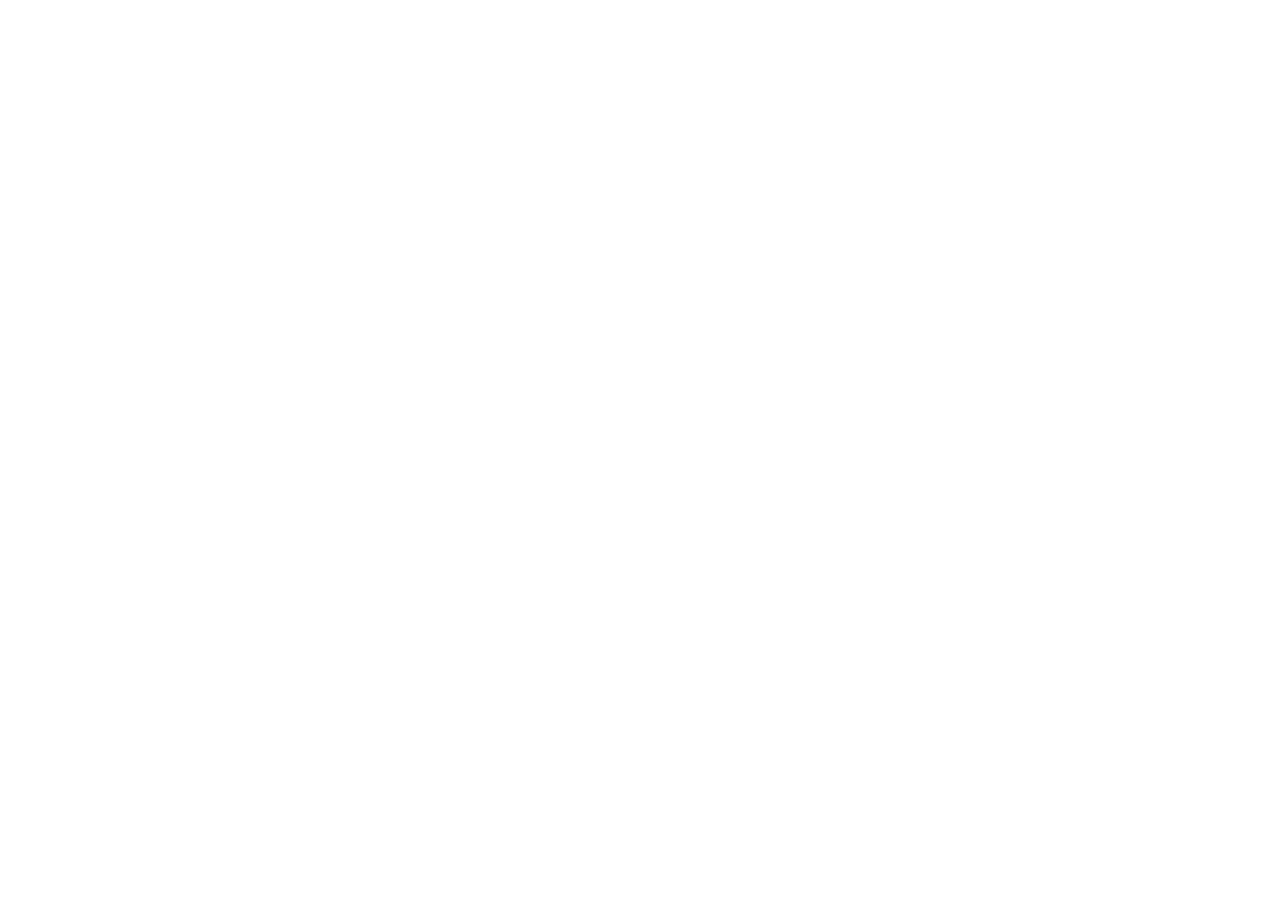
==== index.html @ a765d1c8 "mi primera versión" ====
<!DOCTYPE html>
<html lang="en">
<head>
    <meta charset="UTF-8">
    <meta name="viewport" content="width=device-width, initial-scale=1.0">
    <title>Segunda pre entrega</title>
    <link rel="stylesheet" href="estilos.css">
</head>
<body>
    
</body>
</html>
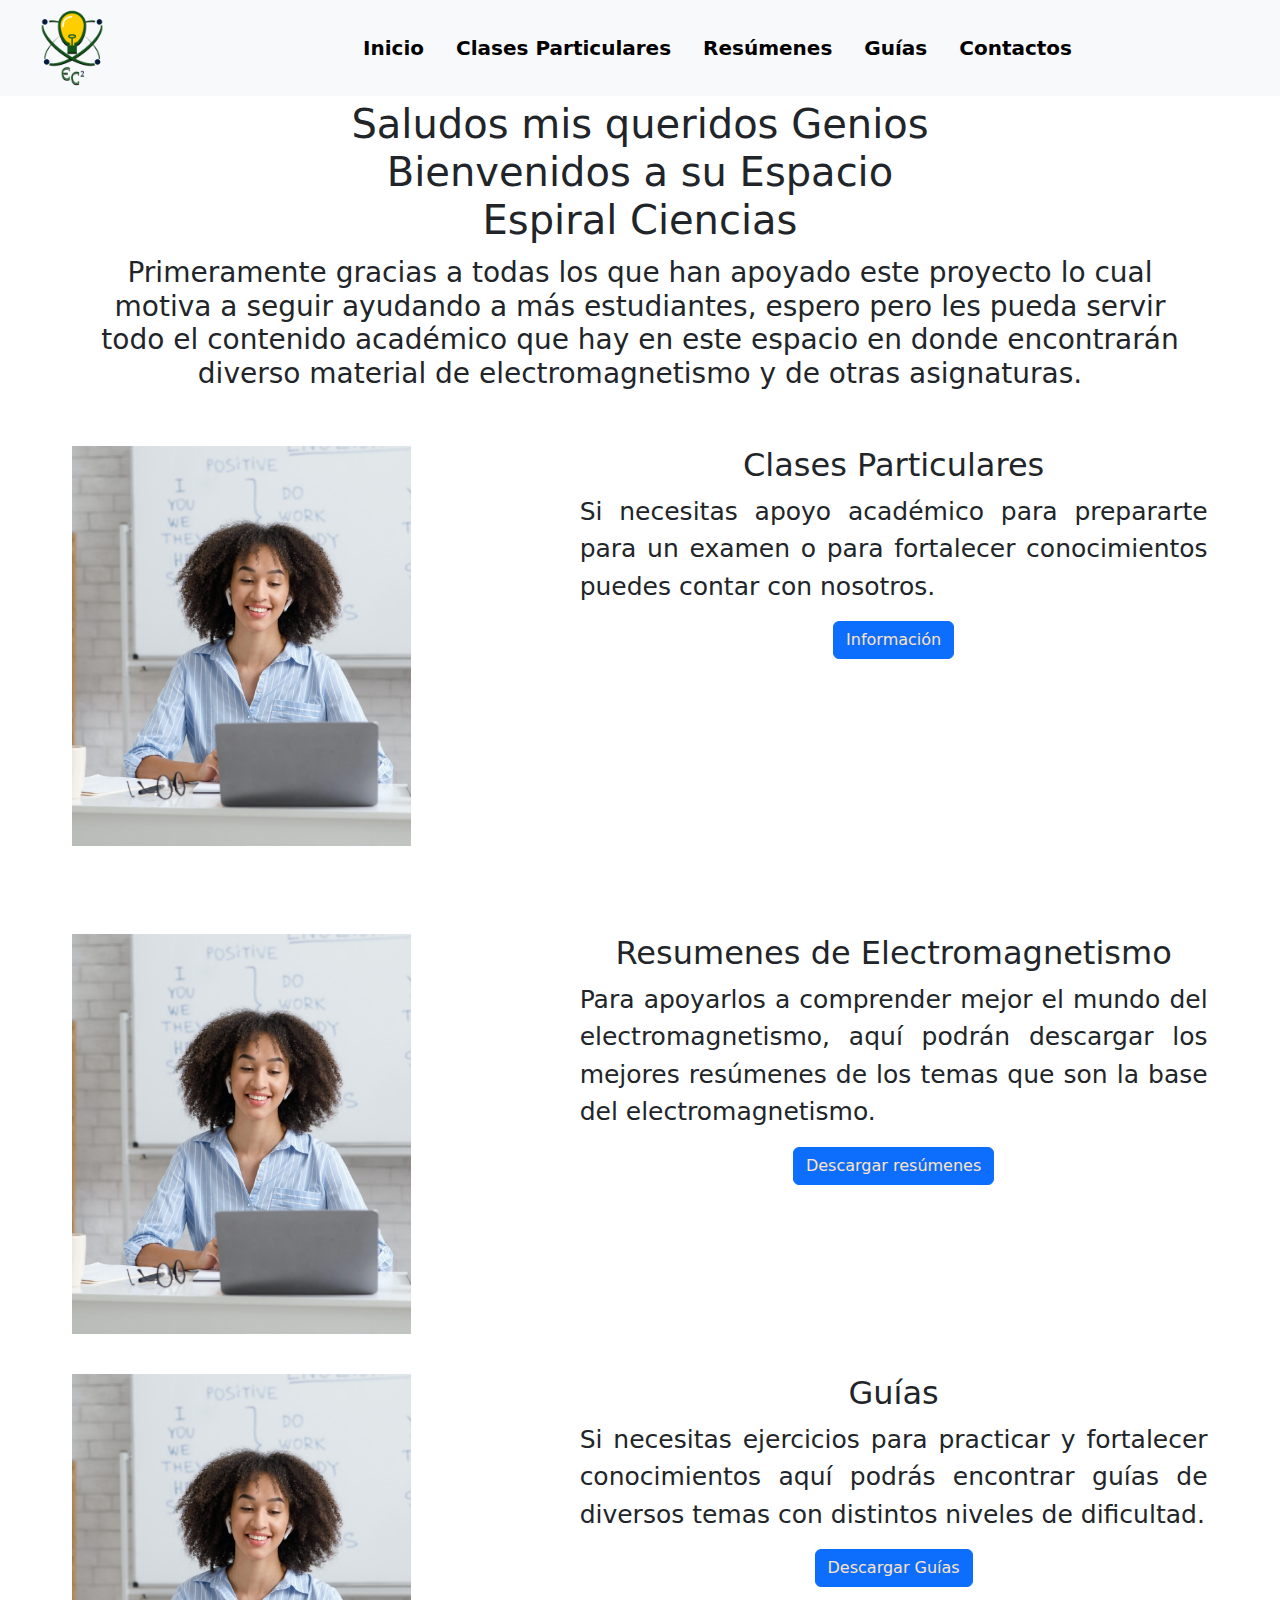
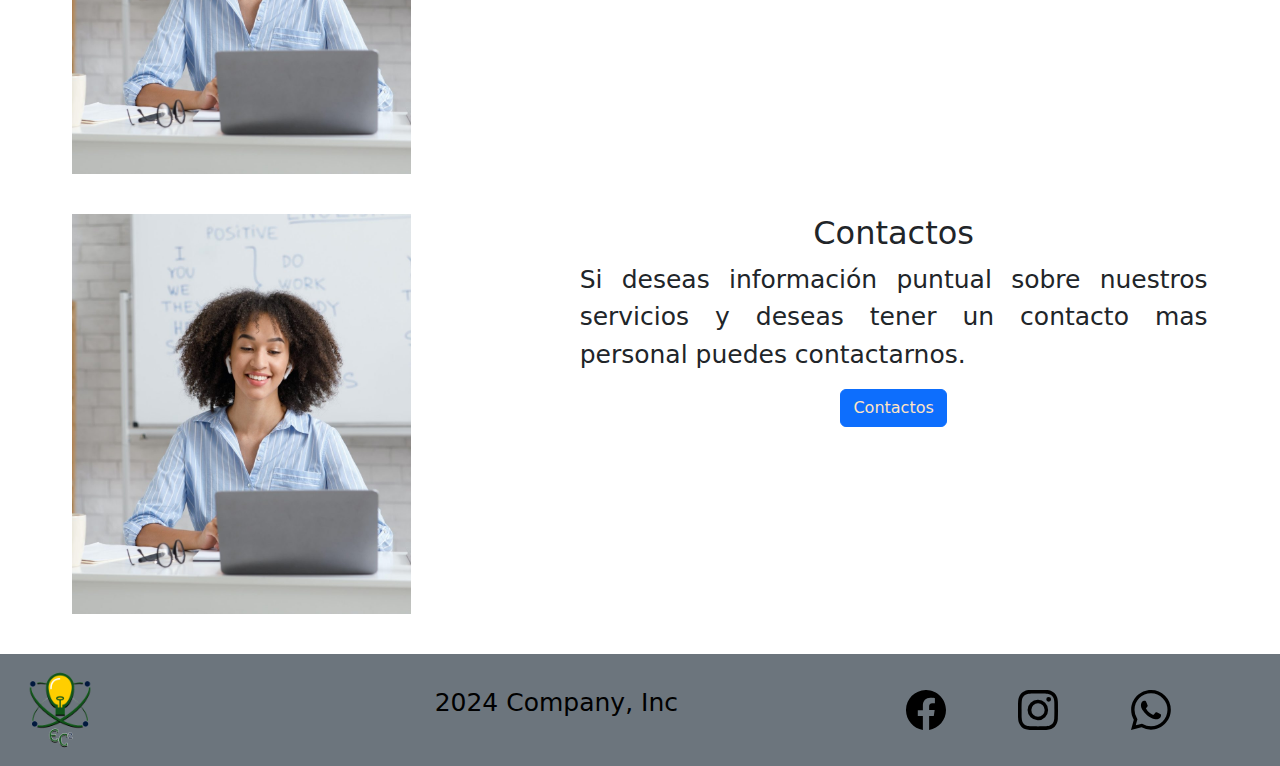
==== commit e7d6eafe: "pagina index completa" ====
--- a/index.html
+++ b/index.html
@@ -1,12 +1,251 @@
 <!DOCTYPE html>
 <html lang="en">
-<head>
-    <meta charset="UTF-8">
-    <meta name="viewport" content="width=device-width, initial-scale=1.0">
+  <head>
+    <meta charset="UTF-8" />
+    <meta name="viewport" content="width=device-width, initial-scale=1.0" />
     <title>Segunda pre entrega</title>
-    <link rel="stylesheet" href="estilos.css">
-</head>
-<body>
-    
-</body>
-</html>+
+    <!--boostrap inicio-->
+    <link
+      href="https://cdn.jsdelivr.net/npm/bootstrap@5.3.3/dist/css/bootstrap.min.css"
+      rel="stylesheet"
+      integrity="sha384-QWTKZyjpPEjISv5WaRU9OFeRpok6YctnYmDr5pNlyT2bRjXh0JMhjY6hW+ALEwIH"
+      crossorigin="anonymous"
+    />
+    <!--boostrap inicio-->
+
+    <link rel="stylesheet" href="estilos.css" />
+  </head>
+
+  <body>
+
+<!--menu de navegación inicio-->
+
+    <nav class="navbar navbar-expand-lg bg-body-tertiary">
+      <div class="container-fluid">
+        <div>
+          <img
+            class="logo"
+            src="Assets/LOGO_EC_By_BlushieBloom_TRANSPARENCIA (3).png"
+            alt="imagen logo"
+          />
+        </div>
+        <button
+          class="navbar-toggler"
+          type="button"
+          data-bs-toggle="collapse"
+          data-bs-target="#navbarNav"
+          aria-controls="navbarNav"
+          aria-expanded="false"
+          aria-label="Toggle navigation"
+        >
+          <span class="navbar-toggler-icon"></span>
+        </button>
+
+        <div
+          class="collapse navbar-collapse d-flex justify-content-end elementos"
+          id="navbarNav"
+        >
+          <ul class="navbar-nav">
+            <li class="nav-item">
+              <a
+                class="nav-link active text-black fs-5 text p-3 fw-bold"
+                aria-current="page"
+                href="#"
+                >Inicio</a
+              >
+            </li>
+            <li class="nav-item">
+              <a class="nav-link text-black fs-5 text p-3 fw-bold" href="#"
+                >Clases Particulares</a
+              >
+            </li>
+            <li class="nav-item">
+              <a class="nav-link text-black fs-5 text p-3 fw-bold" href="#"
+                >Resúmenes</a
+              >
+            </li>
+            <li class="nav-item">
+              <a
+                class="nav-link disabled text-black fs-5 p-3 text fw-bold"
+                aria-disabled="true"
+                >Guías</a
+              >
+            </li>
+            <li class="nav-item">
+              <a
+                class="nav-link disabled text-black fs-5 p-3 text fw-bold"
+                aria-disabled="true"
+                >Contactos</a
+              >
+            </li>
+          </ul>
+        </div>
+      </div>
+    </nav>
+
+    <!--menu de navegación final-->
+
+    <div>
+      <h1 class="bienvenidos">
+        Saludos mis queridos Genios <br />
+        Bienvenidos a su Espacio <br />
+        Espiral Ciencias
+      </h1>
+
+      <h3 class="parrafo1">
+        Primeramente gracias a todas los que han apoyado este proyecto lo cual
+        motiva a seguir ayudando a más estudiantes, espero pero les pueda servir
+        todo el contenido académico que hay en este espacio en donde encontrarán
+        diverso material de electromagnetismo y de otras asignaturas.
+      </h3>
+      <br /><br />
+    </div>
+
+    <!--publicidad clases particulares inicio-->
+    <div class="row d-flex justify-content-around fila1">
+      <img src="Assets/alumna estudiante.jpg" class="col-4 chicaes" alt="" />
+
+      <div class="col-9 col-sm-10 col-lg-6">
+        <h2 class="text-center">Clases Particulares</h2>
+        <p class="texto">
+          Si necesitas apoyo académico para prepararte para un examen o para
+          fortalecer conocimientos puedes contar con nosotros.
+        </p>
+
+        <div class="d-flex justify-content-center">
+          <button type="button" class="btn btn-primary">
+            <a
+              class="textoboton text-decoration-none"
+              href="https://www.youtube.com/watch?v=EfEcdz82FTg"
+            >
+              Información
+            </a>
+          </button>
+        </div>
+      </div>
+    </div>
+    <br /><br />
+    <!--publicidad clases particulares final-->
+
+    <!--publicidad resumenes inicio-->
+    <div class="row d-flex justify-content-around fila1">
+      <img src="Assets/alumna estudiante.jpg" class="col-4 chicaes" alt="" />
+
+      <div class="col-9 col-sm-10 col-lg-6">
+        <h2 class="text-center">Resumenes de Electromagnetismo</h2>
+        <p class="texto">
+          Para apoyarlos a comprender mejor el mundo del electromagnetismo, aquí
+          podrán descargar los mejores resúmenes de los temas que son la base
+          del electromagnetismo.
+        </p>
+        <div class="d-flex justify-content-center">
+          <button type="button" class="btn btn-primary">
+            <a
+              class="textoboton text-decoration-none"
+              href="https://www.youtube.com/watch?v=EfEcdz82FTg"
+            >
+              Descargar resúmenes
+            </a>
+          </button>
+        </div>
+      </div>
+    </div>
+    <!--publicidad resumenes final-->
+
+    <!--publicidad guías inicio-->
+    <div class="row d-flex justify-content-around fila1">
+      <img src="Assets/alumna estudiante.jpg" class="col-4 chicaes" alt="" />
+
+      <div class="col-9 col-sm-10 col-lg-6">
+        <h2 class="text-center">Guías</h2>
+        <p class="texto">
+          Si necesitas ejercicios para practicar y fortalecer conocimientos aquí
+          podrás encontrar guías de diversos temas con distintos niveles de
+          dificultad.
+        </p>
+        <div class="d-flex justify-content-center">
+          <button type="button" class="btn btn-primary">
+            <a
+              class="textoboton text-decoration-none"
+              href="https://www.youtube.com/watch?v=EfEcdz82FTg"
+            >
+              Descargar Guías
+            </a>
+          </button>
+        </div>
+      </div>
+    </div>
+    <!--publicidad guías final-->
+
+    <!--publicidad Contactos inicio-->
+    <div class="row d-flex justify-content-around fila1">
+      <img src="Assets/alumna estudiante.jpg" class="col-4 chicaes" alt="" />
+
+      <div class="col-9 col-sm-10 col-lg-6">
+        <h2 class="text-center">Contactos</h2>
+        <p class="texto">
+          Si deseas información puntual sobre nuestros servicios y deseas tener
+          un contacto mas personal puedes contactarnos.
+        </p>
+        <div class="d-flex justify-content-center">
+          <button type="button" class="btn btn-primary">
+            <a
+              class="textoboton text-decoration-none"
+              href="https://www.youtube.com/watch?v=EfEcdz82FTg"
+            >
+              Contactos
+            </a>
+          </button>
+        </div>
+      </div>
+    </div>
+    <!--publicidad Contactos final-->
+
+    <!--footer inicio-->
+    <footer class="row bg-secondary text-black">
+
+      <div class="col-4 mt-3 mb-3">
+
+       <img src="Assets/LOGO_EC_By_BlushieBloom_TRANSPARENCIA (3).png" class="logo" alt="">
+
+
+      </div>
+
+      <div class="col-4 m-auto">
+      <p>2024 Company, Inc</p>
+
+
+      </div>
+
+      <!--redes sociales inicio-->
+      <div class="redes col-4 m-auto">
+
+        <div class="d-flex justify-content-around">
+        <svg xmlns="http://www.w3.org/2000/svg" width="40" height="40" fill="currentColor" class="bi bi-facebook" viewBox="0 0 16 16">
+          <path d="M16 8.049c0-4.446-3.582-8.05-8-8.05C3.58 0-.002 3.603-.002 8.05c0 4.017 2.926 7.347 6.75 7.951v-5.625h-2.03V8.05H6.75V6.275c0-2.017 1.195-3.131 3.022-3.131.876 0 1.791.157 1.791.157v1.98h-1.009c-.993 0-1.303.621-1.303 1.258v1.51h2.218l-.354 2.326H9.25V16c3.824-.604 6.75-3.934 6.75-7.951"/>
+        </svg>
+
+        <svg xmlns="http://www.w3.org/2000/svg" width="40" height="40" fill="currentColor" class="bi bi-instagram" viewBox="0 0 16 16">
+          <path d="M8 0C5.829 0 5.556.01 4.703.048 3.85.088 3.269.222 2.76.42a3.9 3.9 0 0 0-1.417.923A3.9 3.9 0 0 0 .42 2.76C.222 3.268.087 3.85.048 4.7.01 5.555 0 5.827 0 8.001c0 2.172.01 2.444.048 3.297.04.852.174 1.433.372 1.942.205.526.478.972.923 1.417.444.445.89.719 1.416.923.51.198 1.09.333 1.942.372C5.555 15.99 5.827 16 8 16s2.444-.01 3.298-.048c.851-.04 1.434-.174 1.943-.372a3.9 3.9 0 0 0 1.416-.923c.445-.445.718-.891.923-1.417.197-.509.332-1.09.372-1.942C15.99 10.445 16 10.173 16 8s-.01-2.445-.048-3.299c-.04-.851-.175-1.433-.372-1.941a3.9 3.9 0 0 0-.923-1.417A3.9 3.9 0 0 0 13.24.42c-.51-.198-1.092-.333-1.943-.372C10.443.01 10.172 0 7.998 0zm-.717 1.442h.718c2.136 0 2.389.007 3.232.046.78.035 1.204.166 1.486.275.373.145.64.319.92.599s.453.546.598.92c.11.281.24.705.275 1.485.039.843.047 1.096.047 3.231s-.008 2.389-.047 3.232c-.035.78-.166 1.203-.275 1.485a2.5 2.5 0 0 1-.599.919c-.28.28-.546.453-.92.598-.28.11-.704.24-1.485.276-.843.038-1.096.047-3.232.047s-2.39-.009-3.233-.047c-.78-.036-1.203-.166-1.485-.276a2.5 2.5 0 0 1-.92-.598 2.5 2.5 0 0 1-.6-.92c-.109-.281-.24-.705-.275-1.485-.038-.843-.046-1.096-.046-3.233s.008-2.388.046-3.231c.036-.78.166-1.204.276-1.486.145-.373.319-.64.599-.92s.546-.453.92-.598c.282-.11.705-.24 1.485-.276.738-.034 1.024-.044 2.515-.045zm4.988 1.328a.96.96 0 1 0 0 1.92.96.96 0 0 0 0-1.92m-4.27 1.122a4.109 4.109 0 1 0 0 8.217 4.109 4.109 0 0 0 0-8.217m0 1.441a2.667 2.667 0 1 1 0 5.334 2.667 2.667 0 0 1 0-5.334"/>
+        </svg>
+
+        <svg xmlns="http://www.w3.org/2000/svg" width="40" height="40" fill="currentColor" class="bi bi-whatsapp" viewBox="0 0 16 16">
+          <path d="M13.601 2.326A7.85 7.85 0 0 0 7.994 0C3.627 0 .068 3.558.064 7.926c0 1.399.366 2.76 1.057 3.965L0 16l4.204-1.102a7.9 7.9 0 0 0 3.79.965h.004c4.368 0 7.926-3.558 7.93-7.93A7.9 7.9 0 0 0 13.6 2.326zM7.994 14.521a6.6 6.6 0 0 1-3.356-.92l-.24-.144-2.494.654.666-2.433-.156-.251a6.56 6.56 0 0 1-1.007-3.505c0-3.626 2.957-6.584 6.591-6.584a6.56 6.56 0 0 1 4.66 1.931 6.56 6.56 0 0 1 1.928 4.66c-.004 3.639-2.961 6.592-6.592 6.592m3.615-4.934c-.197-.099-1.17-.578-1.353-.646-.182-.065-.315-.099-.445.099-.133.197-.513.646-.627.775-.114.133-.232.148-.43.05-.197-.1-.836-.308-1.592-.985-.59-.525-.985-1.175-1.103-1.372-.114-.198-.011-.304.088-.403.087-.088.197-.232.296-.346.1-.114.133-.198.198-.33.065-.134.034-.248-.015-.347-.05-.099-.445-1.076-.612-1.47-.16-.389-.323-.335-.445-.34-.114-.007-.247-.007-.38-.007a.73.73 0 0 0-.529.247c-.182.198-.691.677-.691 1.654s.71 1.916.81 2.049c.098.133 1.394 2.132 3.383 2.992.47.205.84.326 1.129.418.475.152.904.129 1.246.08.38-.058 1.171-.48 1.338-.943.164-.464.164-.86.114-.943-.049-.084-.182-.133-.38-.232"/>
+        </svg><div>
+
+      </div>
+    <!--redes sociales final-->
+
+
+    </footer>
+
+    <!--footer final-->
+
+    <script
+      src="https://cdn.jsdelivr.net/npm/bootstrap@5.3.3/dist/js/bootstrap.bundle.min.js"
+      integrity="sha384-YvpcrYf0tY3lHB60NNkmXc5s9fDVZLESaAA55NDzOxhy9GkcIdslK1eN7N6jIeHz"
+      crossorigin="anonymous"
+    ></script>
+  </body>
+</html>
--- a/estilos.css
+++ b/estilos.css
@@ -0,0 +1,63 @@
+.logo {
+
+width: 80px;
+
+margin-left: 20px;
+
+}
+
+.elementos {
+
+
+    margin-right: 180px;
+}
+
+.bienvenidos {
+
+text-align: center;
+
+padding: 4px;
+
+
+}
+
+.parrafo1 {
+
+    text-align: center;
+    margin-left: 90px;
+    margin-right: 90px;
+}
+
+.fila1 {   
+
+margin-bottom: 40px;
+
+
+}
+
+.chicaes {
+
+height: 400px;
+width: auto;
+
+}
+
+.textoboton {
+
+color: bisque;
+
+
+}
+
+.texto {
+
+text-align: justify;
+
+}
+
+p {
+
+    font-size: 25px;
+
+}
+
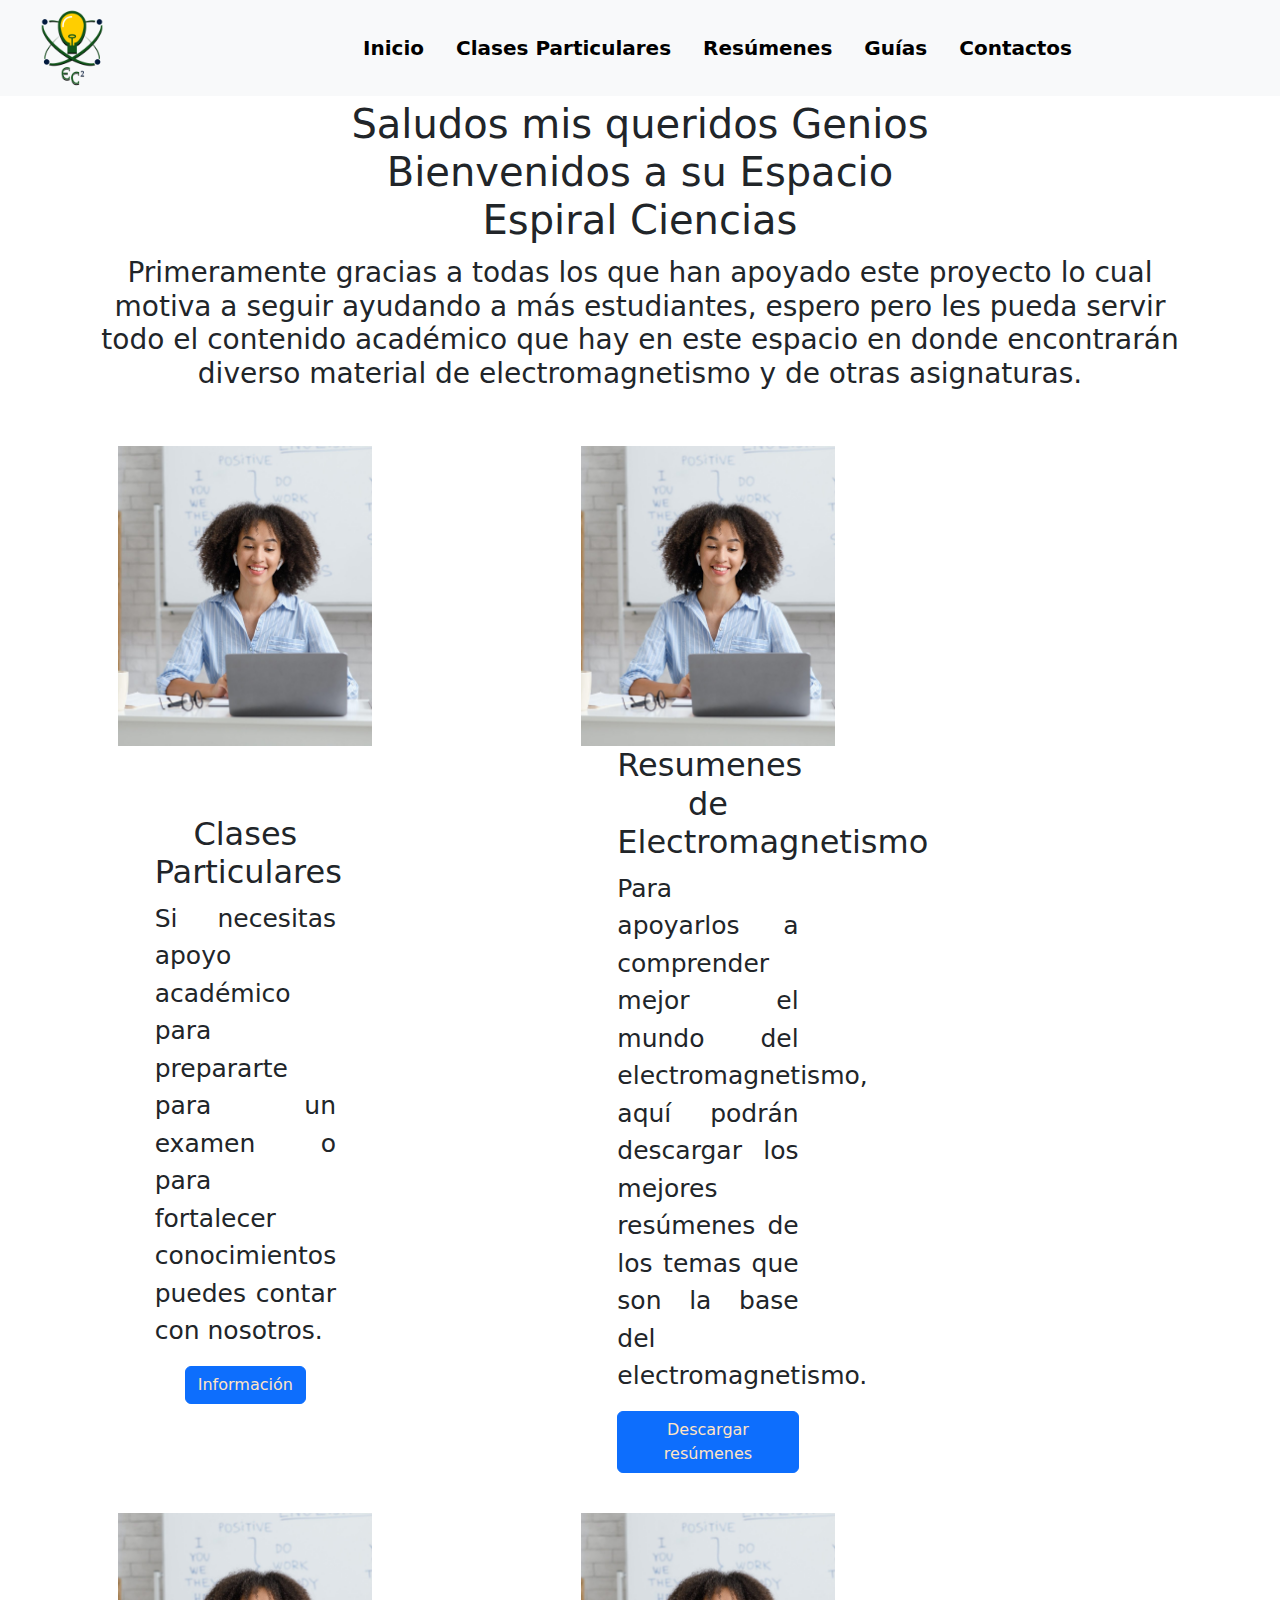
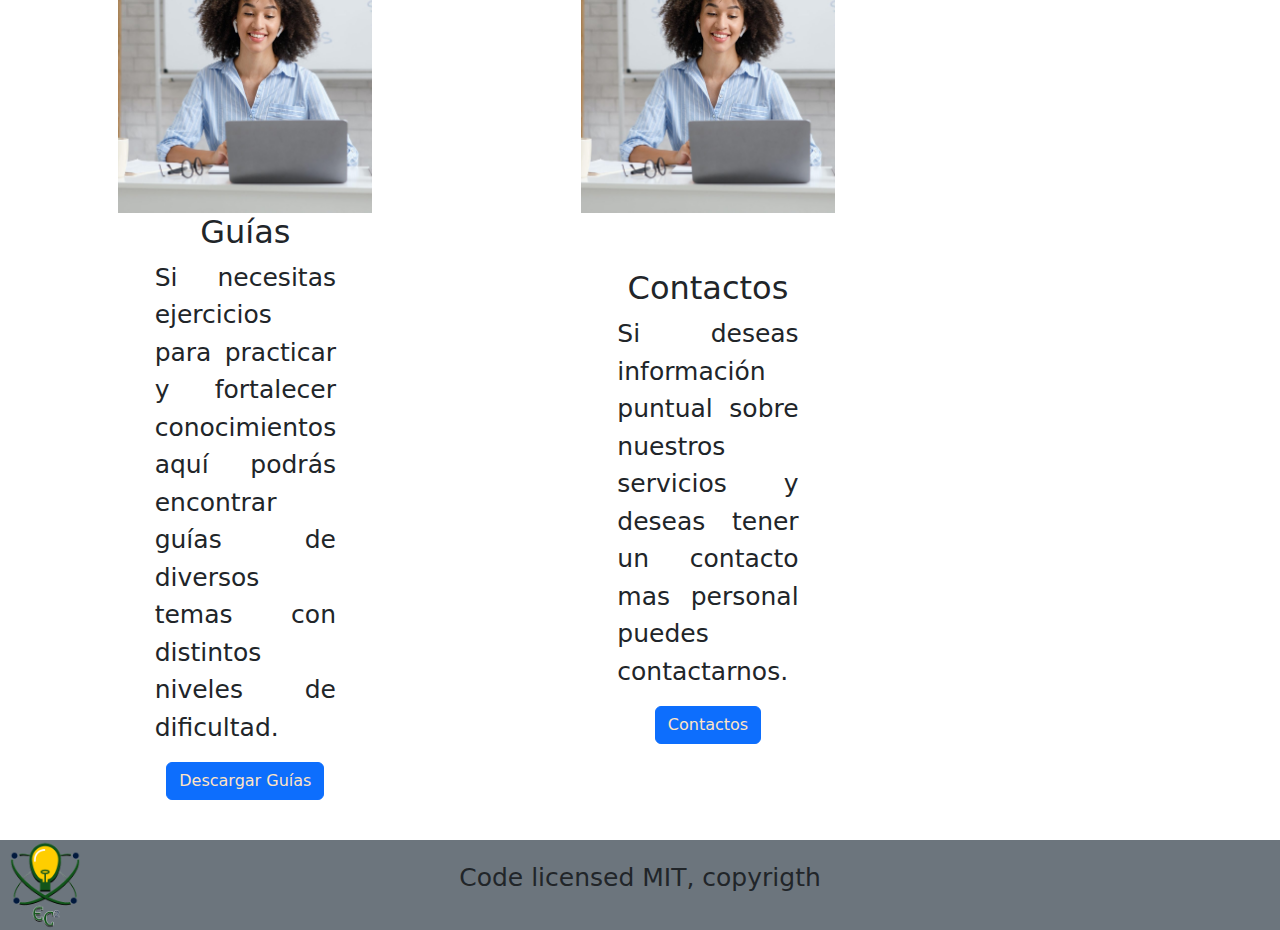
==== commit cc269c83: "3era pagina creada guias" ====
--- a/index.html
+++ b/index.html
@@ -4,6 +4,19 @@
     <meta charset="UTF-8" />
     <meta name="viewport" content="width=device-width, initial-scale=1.0" />
     <title>Segunda pre entrega</title>
+
+
+     <!--comienzo cdnj para agregar icono-->
+
+     <link
+     rel="stylesheet"
+     href="https://cdnjs.cloudflare.com/ajax/libs/font-awesome/6.5.2/css/all.min.css"
+     integrity="sha512-SnH5WK+bZxgPHs44uWIX+LLJAJ9/2PkPKZ5QiAj6Ta86w+fsb2TkcmfRyVX3pBnMFcV7oQPJkl9QevSCWr3W6A=="
+     crossorigin="anonymous"
+     referrerpolicy="no-referrer"
+   />
+
+   <!--final cdnj para agregar icono-->
 
     <!--boostrap inicio-->
     <link
@@ -12,14 +25,13 @@
       integrity="sha384-QWTKZyjpPEjISv5WaRU9OFeRpok6YctnYmDr5pNlyT2bRjXh0JMhjY6hW+ALEwIH"
       crossorigin="anonymous"
     />
-    <!--boostrap inicio-->
+    <!--boostrap final-->
 
     <link rel="stylesheet" href="estilos.css" />
   </head>
 
   <body>
-
-<!--menu de navegación inicio-->
+    <!--menu de navegación inicio-->
 
     <nav class="navbar navbar-expand-lg bg-body-tertiary">
       <div class="container-fluid">
@@ -86,6 +98,8 @@
 
     <!--menu de navegación final-->
 
+    <!--palabras de bienvenida inicio-->
+
     <div>
       <h1 class="bienvenidos">
         Saludos mis queridos Genios <br />
@@ -102,142 +116,134 @@
       <br /><br />
     </div>
 
-    <!--publicidad clases particulares inicio-->
-    <div class="row d-flex justify-content-around fila1">
-      <img src="Assets/alumna estudiante.jpg" class="col-4 chicaes" alt="" />
-
-      <div class="col-9 col-sm-10 col-lg-6">
-        <h2 class="text-center">Clases Particulares</h2>
-        <p class="texto">
-          Si necesitas apoyo académico para prepararte para un examen o para
-          fortalecer conocimientos puedes contar con nosotros.
-        </p>
-
-        <div class="d-flex justify-content-center">
-          <button type="button" class="btn btn-primary">
-            <a
-              class="textoboton text-decoration-none"
-              href="https://www.youtube.com/watch?v=EfEcdz82FTg"
-            >
-              Información
-            </a>
-          </button>
-        </div>
-      </div>
-    </div>
-    <br /><br />
-    <!--publicidad clases particulares final-->
-
-    <!--publicidad resumenes inicio-->
-    <div class="row d-flex justify-content-around fila1">
-      <img src="Assets/alumna estudiante.jpg" class="col-4 chicaes" alt="" />
-
-      <div class="col-9 col-sm-10 col-lg-6">
-        <h2 class="text-center">Resumenes de Electromagnetismo</h2>
-        <p class="texto">
-          Para apoyarlos a comprender mejor el mundo del electromagnetismo, aquí
-          podrán descargar los mejores resúmenes de los temas que son la base
-          del electromagnetismo.
-        </p>
-        <div class="d-flex justify-content-center">
-          <button type="button" class="btn btn-primary">
-            <a
-              class="textoboton text-decoration-none"
-              href="https://www.youtube.com/watch?v=EfEcdz82FTg"
-            >
-              Descargar resúmenes
-            </a>
-          </button>
-        </div>
-      </div>
-    </div>
-    <!--publicidad resumenes final-->
-
-    <!--publicidad guías inicio-->
-    <div class="row d-flex justify-content-around fila1">
-      <img src="Assets/alumna estudiante.jpg" class="col-4 chicaes" alt="" />
-
-      <div class="col-9 col-sm-10 col-lg-6">
-        <h2 class="text-center">Guías</h2>
-        <p class="texto">
-          Si necesitas ejercicios para practicar y fortalecer conocimientos aquí
-          podrás encontrar guías de diversos temas con distintos niveles de
-          dificultad.
-        </p>
-        <div class="d-flex justify-content-center">
-          <button type="button" class="btn btn-primary">
-            <a
-              class="textoboton text-decoration-none"
-              href="https://www.youtube.com/watch?v=EfEcdz82FTg"
-            >
-              Descargar Guías
-            </a>
-          </button>
-        </div>
-      </div>
-    </div>
-    <!--publicidad guías final-->
-
-    <!--publicidad Contactos inicio-->
-    <div class="row d-flex justify-content-around fila1">
-      <img src="Assets/alumna estudiante.jpg" class="col-4 chicaes" alt="" />
-
-      <div class="col-9 col-sm-10 col-lg-6">
-        <h2 class="text-center">Contactos</h2>
-        <p class="texto">
-          Si deseas información puntual sobre nuestros servicios y deseas tener
-          un contacto mas personal puedes contactarnos.
-        </p>
-        <div class="d-flex justify-content-center">
-          <button type="button" class="btn btn-primary">
-            <a
-              class="textoboton text-decoration-none"
-              href="https://www.youtube.com/watch?v=EfEcdz82FTg"
-            >
-              Contactos
-            </a>
-          </button>
+    <!--palabras de bienvenida final-->
+
+    <div class="mama row">
+      <!--publicidad clases particulares inicio-->
+
+      <div class="row d-flex justify-content-around fila1 col-lg-4">
+        <img src="Assets/alumna estudiante.jpg" class="col-4 chicaes" alt="" />
+
+        <div class="col-9 col-sm-10 col-lg-6">
+          <h2 class="text-center">Clases Particulares</h2>
+          <p class="texto">
+            Si necesitas apoyo académico para prepararte para un examen o para
+            fortalecer conocimientos puedes contar con nosotros.
+          </p>
+
+          <div class="d-flex justify-content-center">
+            <button type="button" class="btn btn-primary">
+              <a
+                class="textoboton text-decoration-none"
+                href="https://www.youtube.com/watch?v=EfEcdz82FTg"
+              >
+                Información
+              </a>
+            </button>
+          </div>
+        </div>
+      </div>
+      <br /><br />
+
+      <!--publicidad clases particulares final-->
+
+      <!--publicidad resumenes inicio-->
+
+      <div class="row d-flex justify-content-around fila1 col-lg-4">
+        <img src="Assets/alumna estudiante.jpg" class="col-4 chicaes" alt="" />
+
+        <div class="col-9 col-sm-10 col-lg-6">
+          <h2 class="text-center">Resumenes de Electromagnetismo</h2>
+          <p class="texto">
+            Para apoyarlos a comprender mejor el mundo del electromagnetismo,
+            aquí podrán descargar los mejores resúmenes de los temas que son la
+            base del electromagnetismo.
+          </p>
+          <div class="d-flex justify-content-center">
+            <button type="button" class="btn btn-primary">
+              <a
+                class="textoboton text-decoration-none"
+                href="https://www.youtube.com/watch?v=EfEcdz82FTg"
+              >
+                Descargar resúmenes
+              </a>
+            </button>
+          </div>
+        </div>
+      </div>
+      <!--publicidad resumenes final-->
+
+      <!--publicidad guías inicio-->
+      <div class="row d-flex justify-content-around fila1 col-lg-4">
+        <img src="Assets/alumna estudiante.jpg" class="col-4 chicaes" alt="" />
+
+        <div class="col-9 col-sm-10 col-lg-6">
+          <h2 class="text-center">Guías</h2>
+          <p class="texto">
+            Si necesitas ejercicios para practicar y fortalecer conocimientos
+            aquí podrás encontrar guías de diversos temas con distintos niveles
+            de dificultad.
+          </p>
+          <div class="d-flex justify-content-center">
+            <button type="button" class="btn btn-primary">
+              <a
+                class="textoboton text-decoration-none"
+                href="https://www.youtube.com/watch?v=EfEcdz82FTg"
+              >
+                Descargar Guías
+              </a>
+            </button>
+          </div>
+        </div>
+      </div>
+      <!--publicidad guías final-->
+
+      <!--publicidad Contactos inicio-->
+      <div class="row d-flex justify-content-around fila1 col-lg-4">
+        <img src="Assets/alumna estudiante.jpg" class="col-4 chicaes" alt="" />
+
+        <div class="col-9 col-sm-10 col-lg-6">
+          <h2 class="text-center">Contactos</h2>
+          <p class="texto">
+            Si deseas información puntual sobre nuestros servicios y deseas
+            tener un contacto mas personal puedes contactarnos.
+          </p>
+          <div class="d-flex justify-content-center">
+            <button type="button" class="btn btn-primary">
+              <a
+                class="textoboton text-decoration-none"
+                href="https://www.youtube.com/watch?v=EfEcdz82FTg"
+              >
+                Contactos
+              </a>
+            </button>
+          </div>
         </div>
       </div>
     </div>
     <!--publicidad Contactos final-->
 
-    <!--footer inicio-->
-    <footer class="row bg-secondary text-black">
-
-      <div class="col-4 mt-3 mb-3">
-
-       <img src="Assets/LOGO_EC_By_BlushieBloom_TRANSPARENCIA (3).png" class="logo" alt="">
-
-
-      </div>
-
-      <div class="col-4 m-auto">
-      <p>2024 Company, Inc</p>
-
-
-      </div>
-
-      <!--redes sociales inicio-->
-      <div class="redes col-4 m-auto">
-
-        <div class="d-flex justify-content-around">
-        <svg xmlns="http://www.w3.org/2000/svg" width="40" height="40" fill="currentColor" class="bi bi-facebook" viewBox="0 0 16 16">
-          <path d="M16 8.049c0-4.446-3.582-8.05-8-8.05C3.58 0-.002 3.603-.002 8.05c0 4.017 2.926 7.347 6.75 7.951v-5.625h-2.03V8.05H6.75V6.275c0-2.017 1.195-3.131 3.022-3.131.876 0 1.791.157 1.791.157v1.98h-1.009c-.993 0-1.303.621-1.303 1.258v1.51h2.218l-.354 2.326H9.25V16c3.824-.604 6.75-3.934 6.75-7.951"/>
-        </svg>
-
-        <svg xmlns="http://www.w3.org/2000/svg" width="40" height="40" fill="currentColor" class="bi bi-instagram" viewBox="0 0 16 16">
-          <path d="M8 0C5.829 0 5.556.01 4.703.048 3.85.088 3.269.222 2.76.42a3.9 3.9 0 0 0-1.417.923A3.9 3.9 0 0 0 .42 2.76C.222 3.268.087 3.85.048 4.7.01 5.555 0 5.827 0 8.001c0 2.172.01 2.444.048 3.297.04.852.174 1.433.372 1.942.205.526.478.972.923 1.417.444.445.89.719 1.416.923.51.198 1.09.333 1.942.372C5.555 15.99 5.827 16 8 16s2.444-.01 3.298-.048c.851-.04 1.434-.174 1.943-.372a3.9 3.9 0 0 0 1.416-.923c.445-.445.718-.891.923-1.417.197-.509.332-1.09.372-1.942C15.99 10.445 16 10.173 16 8s-.01-2.445-.048-3.299c-.04-.851-.175-1.433-.372-1.941a3.9 3.9 0 0 0-.923-1.417A3.9 3.9 0 0 0 13.24.42c-.51-.198-1.092-.333-1.943-.372C10.443.01 10.172 0 7.998 0zm-.717 1.442h.718c2.136 0 2.389.007 3.232.046.78.035 1.204.166 1.486.275.373.145.64.319.92.599s.453.546.598.92c.11.281.24.705.275 1.485.039.843.047 1.096.047 3.231s-.008 2.389-.047 3.232c-.035.78-.166 1.203-.275 1.485a2.5 2.5 0 0 1-.599.919c-.28.28-.546.453-.92.598-.28.11-.704.24-1.485.276-.843.038-1.096.047-3.232.047s-2.39-.009-3.233-.047c-.78-.036-1.203-.166-1.485-.276a2.5 2.5 0 0 1-.92-.598 2.5 2.5 0 0 1-.6-.92c-.109-.281-.24-.705-.275-1.485-.038-.843-.046-1.096-.046-3.233s.008-2.388.046-3.231c.036-.78.166-1.204.276-1.486.145-.373.319-.64.599-.92s.546-.453.92-.598c.282-.11.705-.24 1.485-.276.738-.034 1.024-.044 2.515-.045zm4.988 1.328a.96.96 0 1 0 0 1.92.96.96 0 0 0 0-1.92m-4.27 1.122a4.109 4.109 0 1 0 0 8.217 4.109 4.109 0 0 0 0-8.217m0 1.441a2.667 2.667 0 1 1 0 5.334 2.667 2.667 0 0 1 0-5.334"/>
-        </svg>
-
-        <svg xmlns="http://www.w3.org/2000/svg" width="40" height="40" fill="currentColor" class="bi bi-whatsapp" viewBox="0 0 16 16">
-          <path d="M13.601 2.326A7.85 7.85 0 0 0 7.994 0C3.627 0 .068 3.558.064 7.926c0 1.399.366 2.76 1.057 3.965L0 16l4.204-1.102a7.9 7.9 0 0 0 3.79.965h.004c4.368 0 7.926-3.558 7.93-7.93A7.9 7.9 0 0 0 13.6 2.326zM7.994 14.521a6.6 6.6 0 0 1-3.356-.92l-.24-.144-2.494.654.666-2.433-.156-.251a6.56 6.56 0 0 1-1.007-3.505c0-3.626 2.957-6.584 6.591-6.584a6.56 6.56 0 0 1 4.66 1.931 6.56 6.56 0 0 1 1.928 4.66c-.004 3.639-2.961 6.592-6.592 6.592m3.615-4.934c-.197-.099-1.17-.578-1.353-.646-.182-.065-.315-.099-.445.099-.133.197-.513.646-.627.775-.114.133-.232.148-.43.05-.197-.1-.836-.308-1.592-.985-.59-.525-.985-1.175-1.103-1.372-.114-.198-.011-.304.088-.403.087-.088.197-.232.296-.346.1-.114.133-.198.198-.33.065-.134.034-.248-.015-.347-.05-.099-.445-1.076-.612-1.47-.16-.389-.323-.335-.445-.34-.114-.007-.247-.007-.38-.007a.73.73 0 0 0-.529.247c-.182.198-.691.677-.691 1.654s.71 1.916.81 2.049c.098.133 1.394 2.132 3.383 2.992.47.205.84.326 1.129.418.475.152.904.129 1.246.08.38-.058 1.171-.48 1.338-.943.164-.464.164-.86.114-.943-.049-.084-.182-.133-.38-.232"/>
-        </svg><div>
-
-      </div>
-    <!--redes sociales final-->
-
-
+    <!--footer inicia-->
+
+    <footer class="row bg-secondary">
+      <div class="col-4">
+        <img
+          src="Assets/LOGO_EC_By_BlushieBloom_TRANSPARENCIA (3).png"
+          width="90px"
+          height="auto"
+          alt=""
+        />
+      </div>
+
+      <div class="col-4 derechos m-auto">
+        <p class="text-center">Code licensed MIT, copyrigth</p>
+      </div>
+
+      <div class="redessociales col-4 d-flex justify-content-around m-auto">
+        <i class="fa-brands fa-facebook fa-2x"></i>
+        <i class="fa-brands fa-instagram fa-2x"></i>
+        <i class="fa-brands fa-whatsapp fa-2x"></i>
+      </div>
     </footer>
 
     <!--footer final-->
--- a/estilos.css
+++ b/estilos.css
@@ -31,13 +31,14 @@
 .fila1 {   
 
 margin-bottom: 40px;
+margin-left: 40px;
 
 
 }
 
 .chicaes {
 
-height: 400px;
+height: 300px;
 width: auto;
 
 }
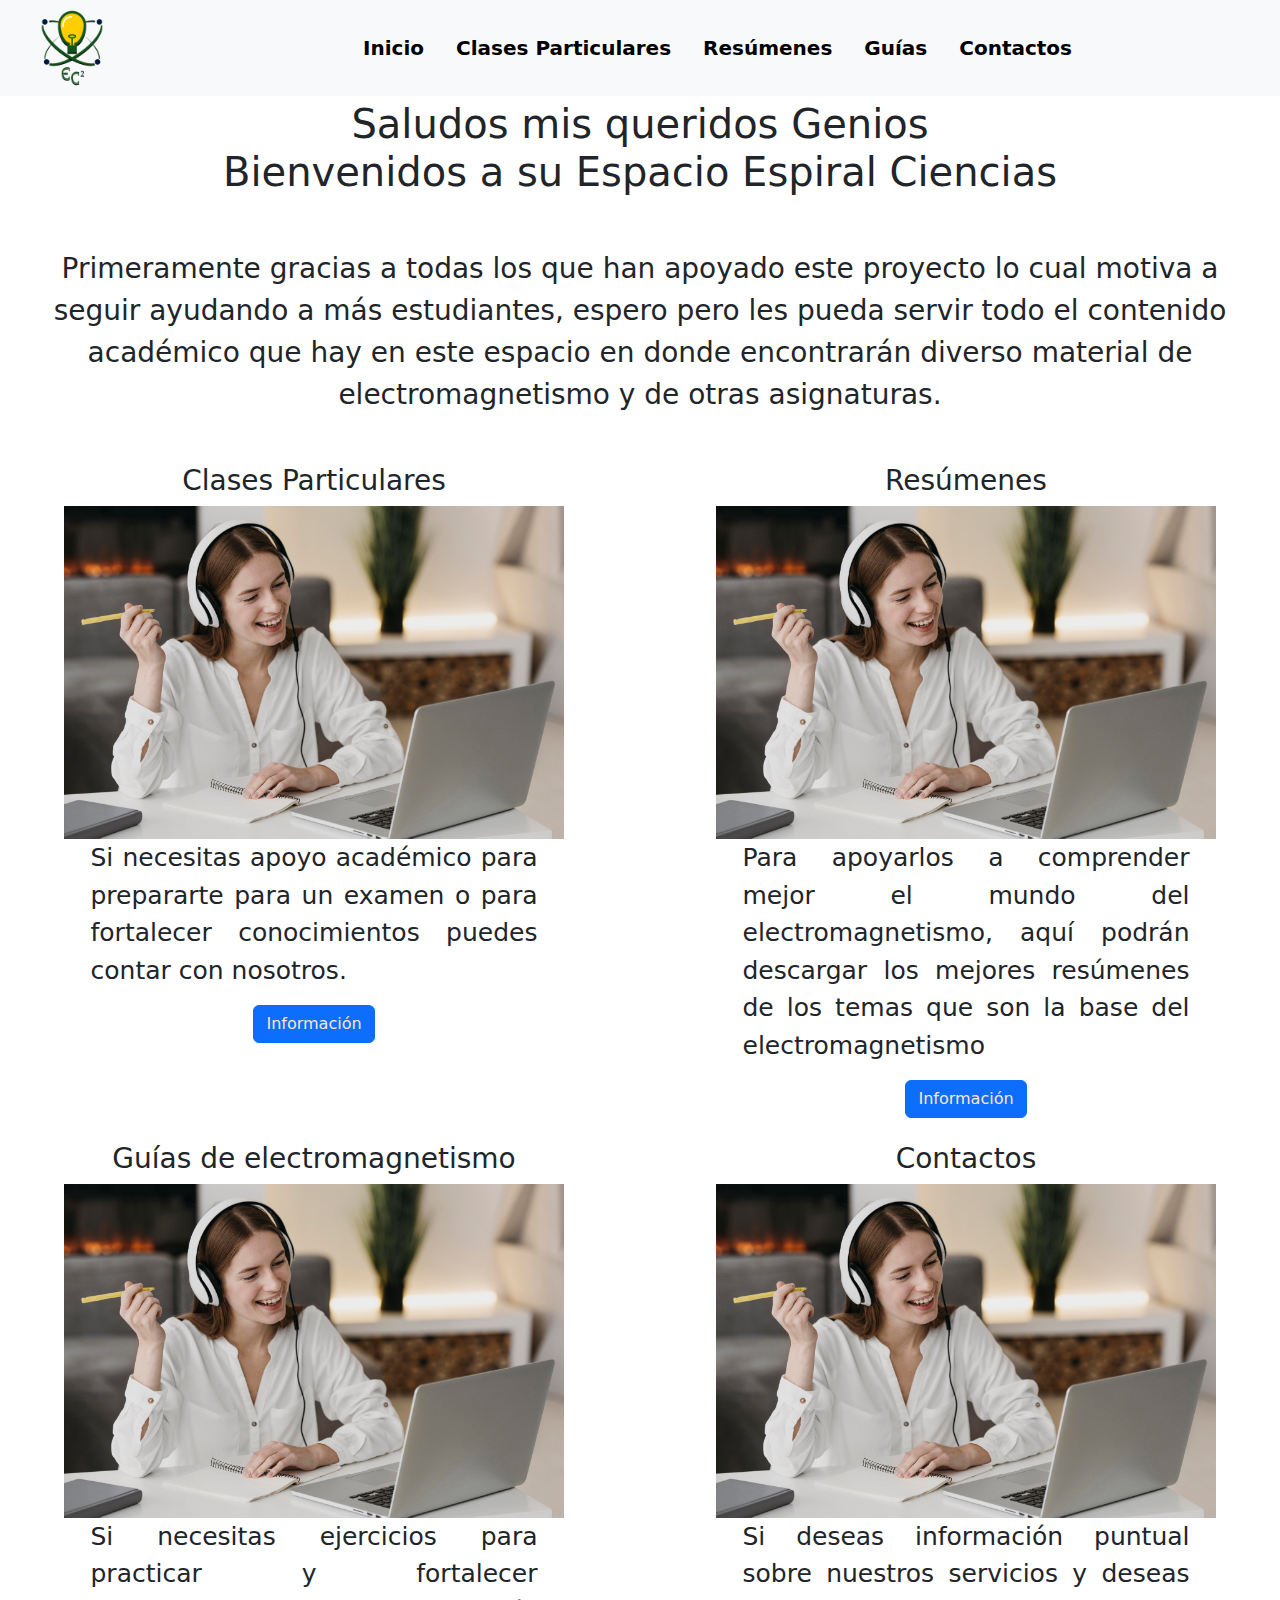
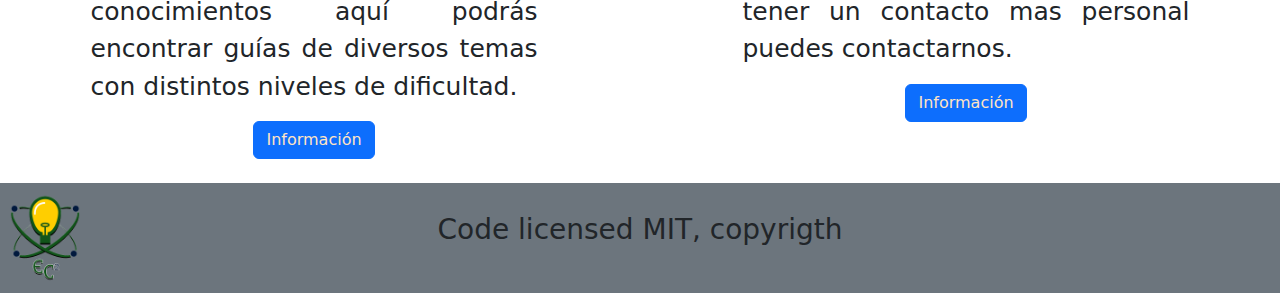
==== commit 4489dce7: "penultimos cambios pre 2" ====
--- a/index.html
+++ b/index.html
@@ -5,18 +5,17 @@
     <meta name="viewport" content="width=device-width, initial-scale=1.0" />
     <title>Segunda pre entrega</title>
 
-
-     <!--comienzo cdnj para agregar icono-->
-
-     <link
-     rel="stylesheet"
-     href="https://cdnjs.cloudflare.com/ajax/libs/font-awesome/6.5.2/css/all.min.css"
-     integrity="sha512-SnH5WK+bZxgPHs44uWIX+LLJAJ9/2PkPKZ5QiAj6Ta86w+fsb2TkcmfRyVX3pBnMFcV7oQPJkl9QevSCWr3W6A=="
-     crossorigin="anonymous"
-     referrerpolicy="no-referrer"
-   />
-
-   <!--final cdnj para agregar icono-->
+    <!--comienzo cdnj para agregar icono-->
+
+    <link
+      rel="stylesheet"
+      href="https://cdnjs.cloudflare.com/ajax/libs/font-awesome/6.5.2/css/all.min.css"
+      integrity="sha512-SnH5WK+bZxgPHs44uWIX+LLJAJ9/2PkPKZ5QiAj6Ta86w+fsb2TkcmfRyVX3pBnMFcV7oQPJkl9QevSCWr3W6A=="
+      crossorigin="anonymous"
+      referrerpolicy="no-referrer"
+    />
+
+    <!--final cdnj para agregar icono-->
 
     <!--boostrap inicio-->
     <link
@@ -38,7 +37,7 @@
         <div>
           <img
             class="logo"
-            src="Assets/LOGO_EC_By_BlushieBloom_TRANSPARENCIA (3).png"
+            src="../Assets/LOGO_EC_By_BlushieBloom_TRANSPARENCIA (3).png"
             alt="imagen logo"
           />
         </div>
@@ -63,31 +62,41 @@
               <a
                 class="nav-link active text-black fs-5 text p-3 fw-bold"
                 aria-current="page"
-                href="#"
+                href="index.html"
                 >Inicio</a
               >
             </li>
             <li class="nav-item">
-              <a class="nav-link text-black fs-5 text p-3 fw-bold" href="#"
+              <a
+                class="nav-link text-black fs-5 text p-3 fw-bold"
+                href="Paginas/clasesparticulares.html"
+                target="_blank"
                 >Clases Particulares</a
               >
             </li>
             <li class="nav-item">
-              <a class="nav-link text-black fs-5 text p-3 fw-bold" href="#"
+              <a
+                class="nav-link text-black fs-5 text p-3 fw-bold"
+                href="Paginas/resumenes.html"
+                target="_blank"
                 >Resúmenes</a
               >
             </li>
             <li class="nav-item">
               <a
-                class="nav-link disabled text-black fs-5 p-3 text fw-bold"
+                class="nav-link text-black fs-5 p-3 text fw-bold"
                 aria-disabled="true"
+                href="Paginas/guias.html"
+                target="_blank"
                 >Guías</a
               >
             </li>
             <li class="nav-item">
               <a
-                class="nav-link disabled text-black fs-5 p-3 text fw-bold"
+                class="nav-link text-black fs-5 p-3 text fw-bold"
                 aria-disabled="true"
+                href="Paginas/contactos.html"
+                target="_blank"
                 >Contactos</a
               >
             </li>
@@ -101,145 +110,193 @@
     <!--palabras de bienvenida inicio-->
 
     <div>
-      <h1 class="bienvenidos">
+      <h1 class="bienvenidos text-center">
         Saludos mis queridos Genios <br />
-        Bienvenidos a su Espacio <br />
-        Espiral Ciencias
+        Bienvenidos a su Espacio Espiral Ciencias
       </h1>
 
-      <h3 class="parrafo1">
+      <p class="parrafoinicial m-5 fs-3 text-center">
         Primeramente gracias a todas los que han apoyado este proyecto lo cual
         motiva a seguir ayudando a más estudiantes, espero pero les pueda servir
         todo el contenido académico que hay en este espacio en donde encontrarán
         diverso material de electromagnetismo y de otras asignaturas.
-      </h3>
-      <br /><br />
+      </p>
     </div>
 
     <!--palabras de bienvenida final-->
 
-    <div class="mama row">
-      <!--publicidad clases particulares inicio-->
-
-      <div class="row d-flex justify-content-around fila1 col-lg-4">
-        <img src="Assets/alumna estudiante.jpg" class="col-4 chicaes" alt="" />
-
-        <div class="col-9 col-sm-10 col-lg-6">
-          <h2 class="text-center">Clases Particulares</h2>
-          <p class="texto">
+    <!--todos servicios inicia-->
+
+    <div class="row fila1">
+      <!--clases particulares inicia-->
+
+      <div class="clasesparticulares col-md-6">
+        <h3>Clases Particulares</h3>
+        <div class="text-center">
+          <img
+            class="img-fluid"
+            src="Assets/chica recibiendo clase online 2.jpg"
+            width="500px"
+            height="auto"
+            alt=""
+          />
+        </div>
+
+        <div class="container parrafo1 col-md-9">
+          <p>
             Si necesitas apoyo académico para prepararte para un examen o para
             fortalecer conocimientos puedes contar con nosotros.
           </p>
-
-          <div class="d-flex justify-content-center">
-            <button type="button" class="btn btn-primary">
-              <a
-                class="textoboton text-decoration-none"
-                href="https://www.youtube.com/watch?v=EfEcdz82FTg"
-              >
-                Información
-              </a>
-            </button>
-          </div>
-        </div>
-      </div>
-      <br /><br />
-
-      <!--publicidad clases particulares final-->
-
-      <!--publicidad resumenes inicio-->
-
-      <div class="row d-flex justify-content-around fila1 col-lg-4">
-        <img src="Assets/alumna estudiante.jpg" class="col-4 chicaes" alt="" />
-
-        <div class="col-9 col-sm-10 col-lg-6">
-          <h2 class="text-center">Resumenes de Electromagnetismo</h2>
-          <p class="texto">
+        </div>
+
+        <div class="text-center">
+          <button type="button" class="btn btn-primary">
+            <a
+              class="textoboton text-decoration-none"
+              href="Paginas/clasesparticulares.html"
+            >
+              Información
+            </a>
+          </button>
+        </div>
+
+        <br />
+      </div>
+
+      <!--clases particulares final-->
+
+      <!--Resúmenes inicia-->
+
+      <div class="resumenes col-md-6">
+        <h3>Resúmenes</h3>
+        <div class="text-center">
+          <img
+            class="img-fluid"
+            src="Assets/chica recibiendo clase online 2.jpg"
+            width="500px"
+            height="auto"
+            alt=""
+          />
+        </div>
+
+        <div class="container parrafo1 col-md-9">
+          <p>
             Para apoyarlos a comprender mejor el mundo del electromagnetismo,
             aquí podrán descargar los mejores resúmenes de los temas que son la
-            base del electromagnetismo.
+            base del electromagnetismo
           </p>
-          <div class="d-flex justify-content-center">
-            <button type="button" class="btn btn-primary">
-              <a
-                class="textoboton text-decoration-none"
-                href="https://www.youtube.com/watch?v=EfEcdz82FTg"
-              >
-                Descargar resúmenes
-              </a>
-            </button>
-          </div>
-        </div>
-      </div>
-      <!--publicidad resumenes final-->
-
-      <!--publicidad guías inicio-->
-      <div class="row d-flex justify-content-around fila1 col-lg-4">
-        <img src="Assets/alumna estudiante.jpg" class="col-4 chicaes" alt="" />
-
-        <div class="col-9 col-sm-10 col-lg-6">
-          <h2 class="text-center">Guías</h2>
-          <p class="texto">
+        </div>
+
+        <div class="text-center">
+          <button type="button" class="btn btn-primary">
+            <a
+              class="textoboton text-decoration-none"
+              href="Paginas/resumenes.html"
+            >
+              Información
+            </a>
+          </button>
+        </div>
+        <br />
+      </div>
+
+      <!--Resúmenes final-->
+    </div>
+
+    <div class="row fila2">
+      <!--Guías inicia-->
+
+      <div class="clasesparticulares col-md-6">
+        <h3>Guías de electromagnetismo</h3>
+        <div class="text-center">
+          <img
+            class="img-fluid"
+            src="Assets/chica recibiendo clase online 2.jpg"
+            width="500px"
+            height="auto"
+            alt=""
+          />
+        </div>
+
+        <div class="container parrafo1 col-md-9">
+          <p>
             Si necesitas ejercicios para practicar y fortalecer conocimientos
             aquí podrás encontrar guías de diversos temas con distintos niveles
             de dificultad.
           </p>
-          <div class="d-flex justify-content-center">
-            <button type="button" class="btn btn-primary">
-              <a
-                class="textoboton text-decoration-none"
-                href="https://www.youtube.com/watch?v=EfEcdz82FTg"
-              >
-                Descargar Guías
-              </a>
-            </button>
-          </div>
-        </div>
-      </div>
-      <!--publicidad guías final-->
-
-      <!--publicidad Contactos inicio-->
-      <div class="row d-flex justify-content-around fila1 col-lg-4">
-        <img src="Assets/alumna estudiante.jpg" class="col-4 chicaes" alt="" />
-
-        <div class="col-9 col-sm-10 col-lg-6">
-          <h2 class="text-center">Contactos</h2>
-          <p class="texto">
+        </div>
+
+        <div class="text-center">
+          <button type="button" class="btn btn-primary">
+            <a
+              class="textoboton text-decoration-none"
+              href="Paginas/guias.html"
+            >
+              Información
+            </a>
+          </button>
+        </div>
+      </div>
+
+      <!--Guías final-->
+
+      <!--Contactos inicia-->
+
+      <div class="resumenes col-md-6">
+        <h3>Contactos</h3>
+        <div class="text-center">
+          <img
+            class="img-fluid"
+            src="Assets/chica recibiendo clase online 2.jpg"
+            width="500px"
+            height="auto"
+            alt=""
+          />
+        </div>
+
+        <div class="container parrafo1 col-md-9">
+          <p>
             Si deseas información puntual sobre nuestros servicios y deseas
             tener un contacto mas personal puedes contactarnos.
           </p>
-          <div class="d-flex justify-content-center">
-            <button type="button" class="btn btn-primary">
-              <a
-                class="textoboton text-decoration-none"
-                href="https://www.youtube.com/watch?v=EfEcdz82FTg"
-              >
-                Contactos
-              </a>
-            </button>
-          </div>
-        </div>
-      </div>
+        </div>
+
+        <div class="text-center">
+          <button type="button" class="btn btn-primary">
+            <a
+              class="textoboton text-decoration-none"
+              href="Paginas/contactos.html"
+            >
+              Información
+            </a>
+          </button>
+        </div>
+      </div>
+
+      <!--Contactos final-->
     </div>
-    <!--publicidad Contactos final-->
+    <br />
+
+    <!--todos servicios final-->
 
     <!--footer inicia-->
 
-    <footer class="row bg-secondary">
-      <div class="col-4">
+    <footer class="row footer-responsive bg-secondary" style="height: 110px">
+      <div class="col-md-4 col-lg-4 d-flex align-items-center" bg-secondary>
         <img
           src="Assets/LOGO_EC_By_BlushieBloom_TRANSPARENCIA (3).png"
           width="90px"
-          height="auto"
-          alt=""
+          alt="logo"
         />
       </div>
 
-      <div class="col-4 derechos m-auto">
-        <p class="text-center">Code licensed MIT, copyrigth</p>
-      </div>
-
-      <div class="redessociales col-4 d-flex justify-content-around m-auto">
+      <div class="col-md-4 col-lg-4 m-auto bg-secondary">
+        <p class="fs-3 text-center">Code licensed MIT, copyrigth</p>
+      </div>
+
+      <div
+        class="col-md-4 col-lg-4 d-flex justify-content-around m-auto bg-secondary"
+      >
         <i class="fa-brands fa-facebook fa-2x"></i>
         <i class="fa-brands fa-instagram fa-2x"></i>
         <i class="fa-brands fa-whatsapp fa-2x"></i>
--- a/estilos.css
+++ b/estilos.css
@@ -19,22 +19,35 @@
 padding: 4px;
 
 
+
 }
+
+
+
+
+
+h3 {
+
+    text-align: center;
+}
+
 
 .parrafo1 {
 
-    text-align: center;
-    margin-left: 90px;
-    margin-right: 90px;
-}
-
-.fila1 {   
-
-margin-bottom: 40px;
-margin-left: 40px;
+text-align: justify;
 
 
 }
+
+.parrafo2 {
+
+font-size: 30px;
+
+}
+
+
+
+
 
 .chicaes {
 
@@ -62,3 +75,9 @@
 
 }
 
+
+ a {
+
+color: black;
+
+}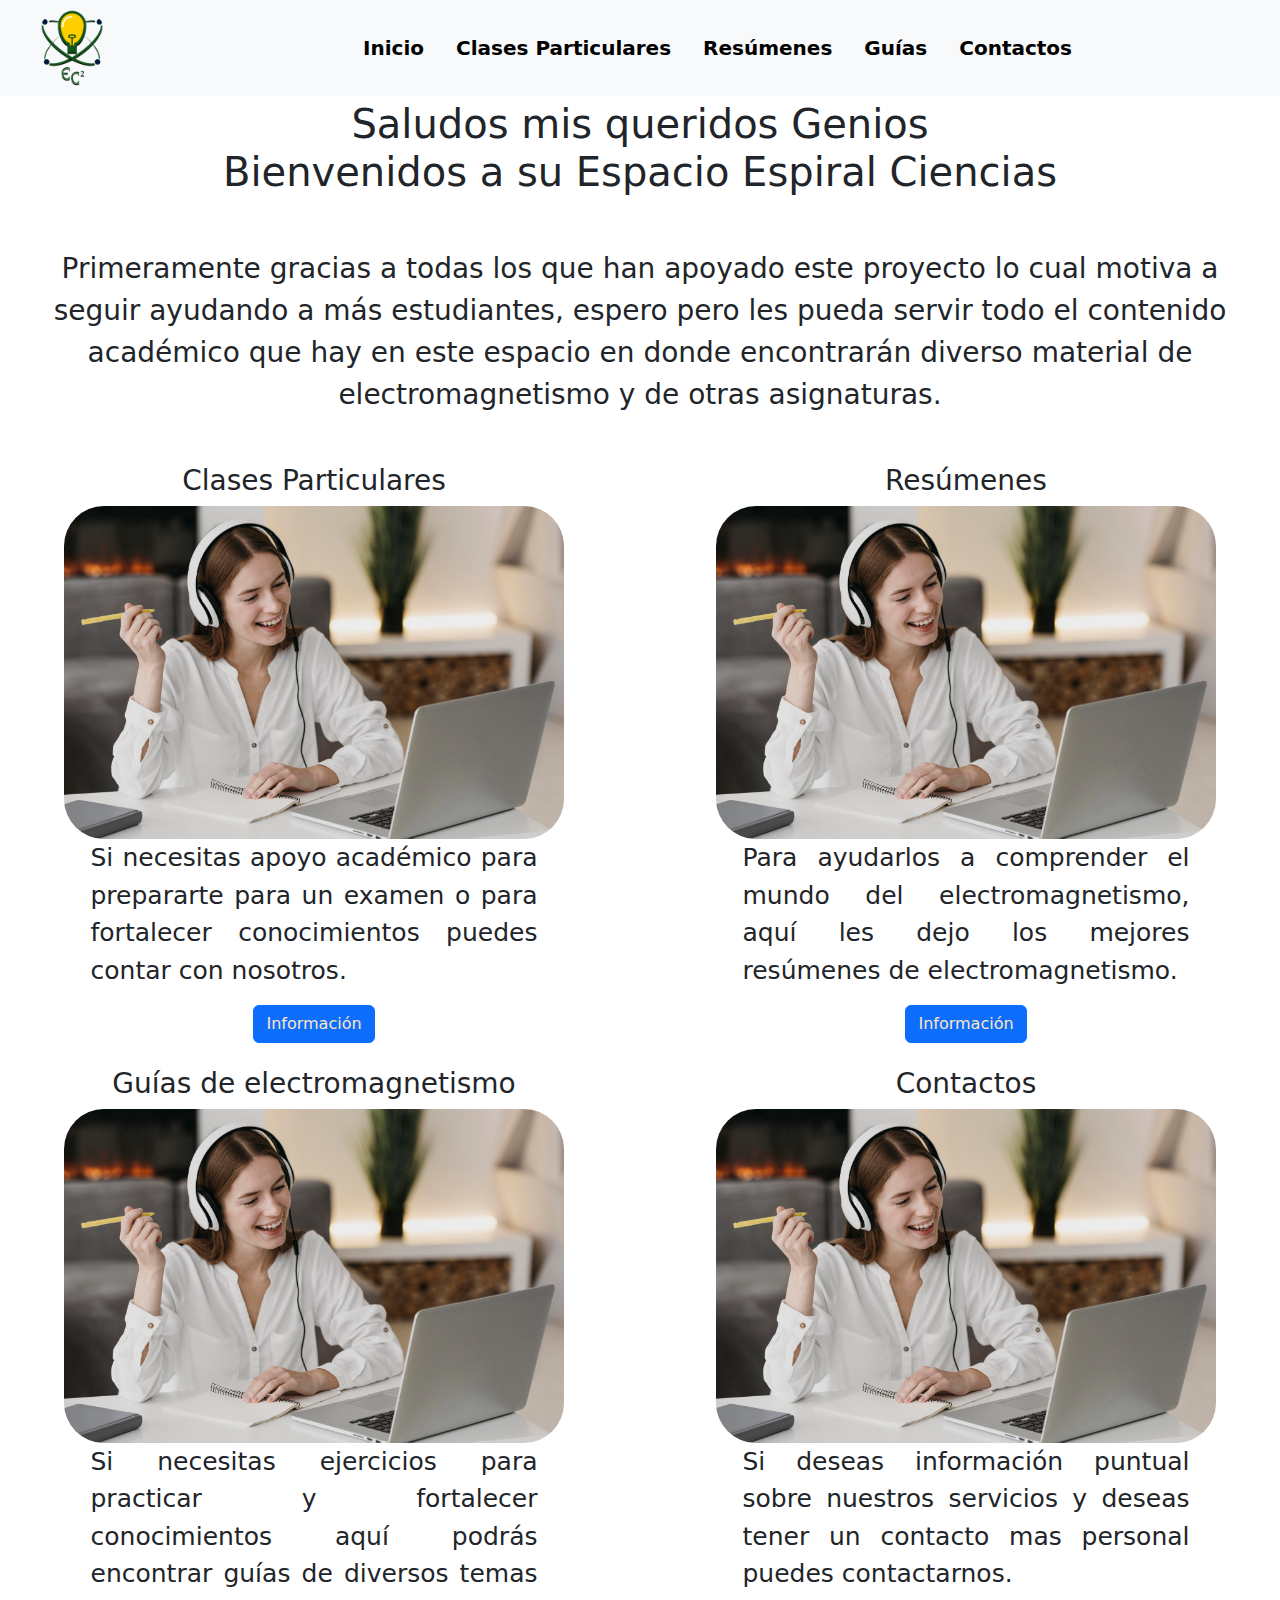
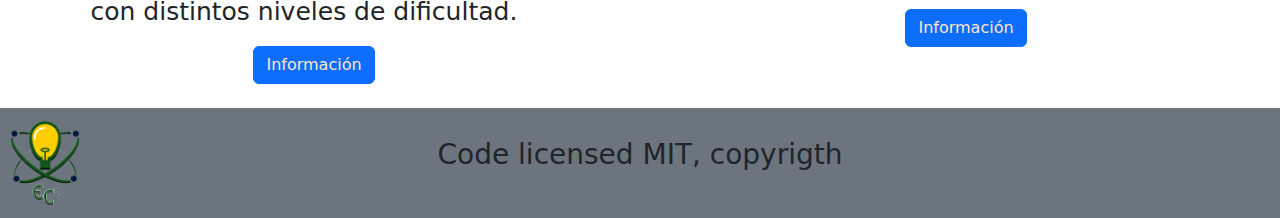
==== commit 68a6c3d5: "ultima modificacion" ====
--- a/index.html
+++ b/index.html
@@ -181,9 +181,8 @@
 
         <div class="container parrafo1 col-md-9">
           <p>
-            Para apoyarlos a comprender mejor el mundo del electromagnetismo,
-            aquí podrán descargar los mejores resúmenes de los temas que son la
-            base del electromagnetismo
+            Para ayudarlos a comprender el mundo del electromagnetismo,
+            aquí les dejo los mejores resúmenes de electromagnetismo.
           </p>
         </div>
 
@@ -210,7 +209,7 @@
         <h3>Guías de electromagnetismo</h3>
         <div class="text-center">
           <img
-            class="img-fluid"
+            class="img-fluid imagen"
             src="Assets/chica recibiendo clase online 2.jpg"
             width="500px"
             height="auto"
--- a/estilos.css
+++ b/estilos.css
@@ -80,4 +80,10 @@
 
 color: black;
 
+}
+
+img {
+
+border-radius: 40px;
+
 }